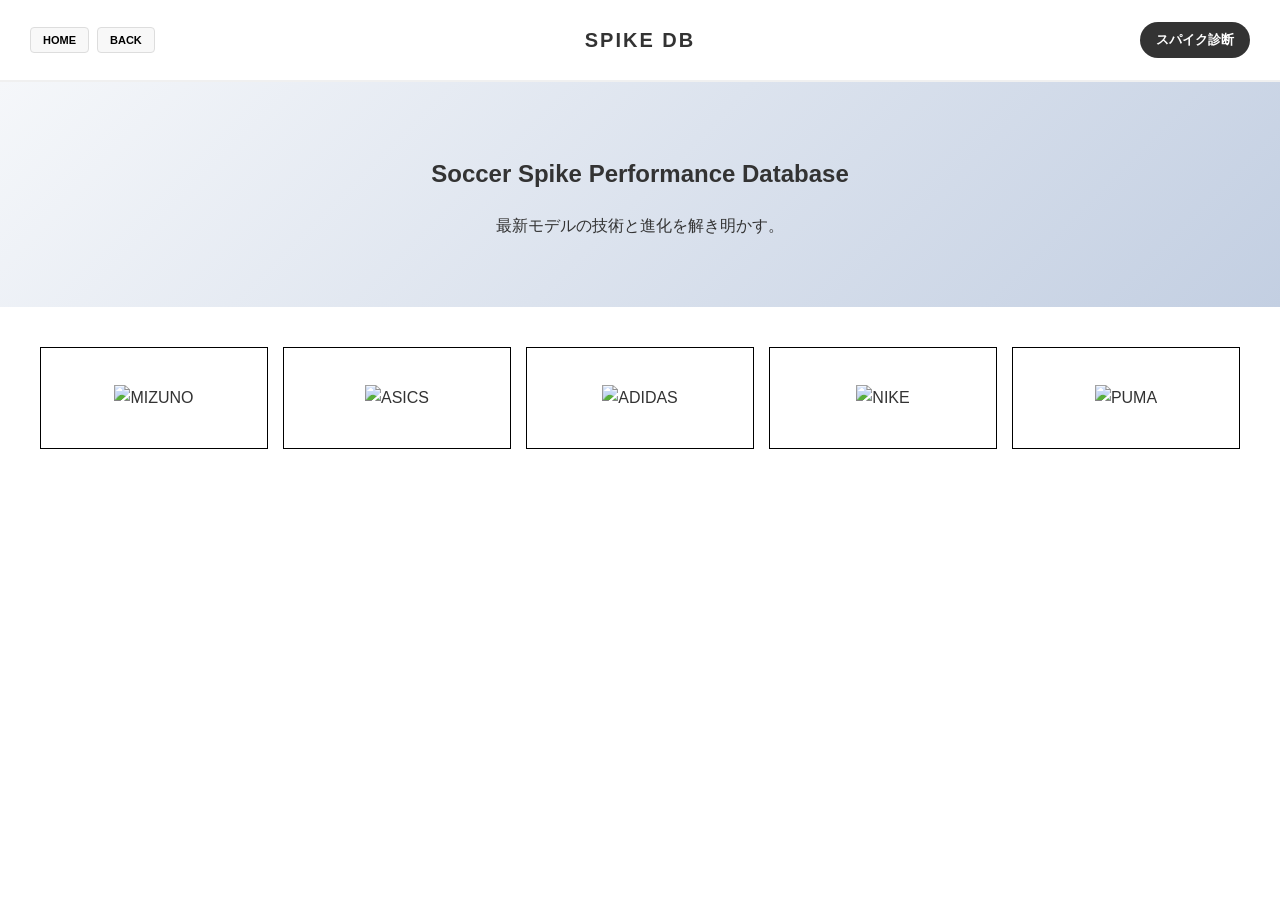
==== index.html @ 7b69a23e "Add files via upload" ====
<!DOCTYPE html>
<html lang="ja">
<head>
    <meta charset="UTF-8">
    <meta name="viewport" content="width=device-width, initial-scale=1.0">
    <title>Soccer Spike DB 2026</title>
    <link rel="stylesheet" href="style.css">
</head>
<body>

    <header>
        <div class="header-left">
            <button class="nav-icon-btn" onclick="showHome()">HOME</button>
            <button class="nav-icon-btn" onclick="goBack()">BACK</button>
        </div>
        <div class="logo" onclick="showHome()">SPIKE DB</div>
        <nav>
            <div class="diagnosis-button" onclick="alert('スパイク診断機能は準備中です')">スパイク診断</div>
        </nav>
    </header>

    <main id="main-container">
        <div id="home-view">
            <section class="hero">
                <div class="hero-content">
                    <h1>Soccer Spike Performance Database</h1>
                    <p>最新モデルの技術と進化を解き明かす。</p>
                </div>
            </section>
            <div class="selection-grid">
                <div class="brand-card" onclick="showBrandPage('Mizuno')">
                    <img src="image/mizuno_logo.png" alt="MIZUNO" class="brand-logo-img">
                </div>
                <div class="brand-card" onclick="showBrandPage('Asics')">
                    <img src="image/asics_logo.png" alt="ASICS" class="brand-logo-img">
                </div>
                <div class="brand-card" onclick="showBrandPage('Adidas')">
                    <img src="image/adidas_logo.png" alt="ADIDAS" class="brand-logo-img">
                </div>
                <div class="brand-card" onclick="showBrandPage('Nike')">
                    <img src="image/nike_logo.png" alt="NIKE" class="brand-logo-img">
                </div>
                <div class="brand-card" onclick="showBrandPage('Puma')">
                    <img src="image/puma_logo.png" alt="PUMA" class="brand-logo-img">
                </div>
            </div>
        </div>

        <div id="brand-view" style="display:none;">
            <div class="brand-header"><h2 id="brand-title"></h2></div>
            <div id="brand-content"></div>
        </div>

        <div id="detail-view" style="display:none;">
            <div class="detail-header"><h2 id="detail-title"></h2></div>
            <div class="detail-container">
                <div class="image-section">
                    <div class="main-img-wrapper">
                        <img id="main-spike-img" src="" alt="spike">
                    </div>
                    <div id="color-variants" class="color-dots"></div>

                    <div class="update-box">
                        <h4>Evolution <small>前作からの進化点</small></h4>
                        <ul id="spike-updates"></ul>
                    </div>
                </div>
                
                <div class="info-section">
                    <div class="chart-box">
                        <h3>Performance Chart</h3>
                        <div id="radar-chart-area"></div>
                    </div>
                    
                    <div class="specs-box">
                        <h3>Specifications</h3>
                        <table id="spike-specs-table"></table>
                    </div>

                    <div class="desc-box">
                        <h3>Product Analysis</h3>
                        <p id="spike-description"></p>
                        <div id="recommend-position" class="tag-container"></div>
                    </div>
                </div>
            </div>
        </div>
    </main>

    <div id="tech-modal" class="modal-overlay" style="display:none;" onclick="closePopup()">
        <div class="modal-content" onclick="event.stopPropagation()">
            <h3 id="modal-title"></h3>
            <p id="modal-desc"></p>
            <button class="modal-close-btn" onclick="closePopup()">Close</button>
        </div>
    </div>

    <script src="script.js"></script>
</body>
</html>
---- style.css ----
body { font-family: 'Helvetica Neue', Arial, sans-serif; margin: 0; background: #fff; color: #333; line-height: 1.6; }

header { 
    background: #fff; padding: 10px 30px; display: flex; justify-content: space-between; 
    align-items: center; border-bottom: 2px solid #f0f0f0; position: sticky; top: 0; z-index: 1000; height: 60px;
}
.header-left { display: flex; gap: 8px; }
.nav-icon-btn { background: #f8f8f8; border: 1px solid #ddd; padding: 6px 12px; border-radius: 4px; cursor: pointer; font-size: 11px; font-weight: bold; transition: 0.2s; }
.nav-icon-btn:hover { background: #333; color: #fff; }
.logo { font-size: 20px; font-weight: 900; letter-spacing: 2px; cursor: pointer; position: absolute; left: 50%; transform: translateX(-50%); }
.diagnosis-button { cursor: pointer; font-weight: bold; padding: 8px 16px; background: #333; color: #fff; border-radius: 20px; font-size: 13px; }

/* ヒーロー・グリッド */
.hero { height: 25vh; background: linear-gradient(135deg, #f5f7fa 0%, #c3cfe2 100%); display: flex; align-items: center; justify-content: center; text-align: center; }
.selection-grid { display: grid; grid-template-columns: repeat(5, 1fr); gap: 15px; padding: 40px 20px; max-width: 1200px; margin: 0 auto; }
.brand-card { height: 100px; border: 1px solid #000; display: flex; justify-content: center; align-items: center; cursor: pointer; transition: 0.3s; }
.brand-card:hover { transform: translateY(-3px); box-shadow: 0 5px 15px rgba(0,0,0,0.1); }
.brand-logo-img { max-width: 70%; max-height: 50px; object-fit: contain; }

/* 一覧 */
.series-section { padding: 30px; border-bottom: 1px solid #eee; }
.spike-scroll-wrapper { display: flex; overflow-x: auto; gap: 20px; padding: 10px 0; }
.spike-item { min-width: 200px; border: 1px solid #eee; padding: 15px; text-align: center; cursor: pointer; transition: 0.2s; }
.spike-item:hover { border-color: #000; }
.img-box { height: 120px; display: flex; align-items: center; justify-content: center; background: #fafafa; margin-bottom: 10px; }
.img-box img { max-width: 90%; max-height: 90%; }

/* 詳細ページレイアウト */
.detail-container { 
    display: grid; 
    grid-template-columns: 420px 1fr; 
    gap: 40px; 
    padding: 30px; 
    max-width: 1200px; 
    margin: 0 auto; 
}

.main-img-wrapper { 
    background: #fafafa; 
    border-radius: 8px; 
    padding: 20px; 
    border: 1px solid #eee; 
    display: flex; 
    justify-content: center; 
    align-items: center;
    aspect-ratio: 1 / 1; 
}
.main-img-wrapper img { max-width: 100%; max-height: 100%; object-fit: contain; }

.color-dots { display: flex; gap: 10px; margin-top: 15px; justify-content: center; }

/* 進化点ボックス */
.update-box {
    margin-top: 20px;
    padding: 15px;
    background: #fdfdfd;
    border: 1px dashed #ccc;
    border-radius: 4px;
}
.update-box h4 { margin: 0 0 10px 0; font-size: 14px; border-bottom: 1px solid #eee; padding-bottom: 5px; }
.update-box h4 small { color: #888; font-weight: normal; margin-left: 5px; }
#spike-updates { margin: 0; padding-left: 18px; font-size: 13px; color: #444; }

/* 情報セクション */
.info-section { display: flex; flex-direction: column; gap: 20px; }
.chart-box, .specs-box, .desc-box { background: #fff; padding: 20px; border-radius: 8px; border: 1px solid #eee; }

.chart-box { text-align: center; }
.radar-svg { width: 220px; height: 220px; overflow: visible; }

.specs-box h3, .desc-box h3 { font-size: 16px; margin: 0 0 15px 0; border-left: 4px solid #000; padding-left: 10px; }
.specs-box table { width: 100%; border-collapse: collapse; font-size: 13px; }
.specs-box th { text-align: left; padding: 10px; background: #fafafa; border-bottom: 1px solid #eee; width: 30%; color: #666; }
.specs-box td { padding: 10px; border-bottom: 1px solid #eee; font-weight: bold; }

.desc-box { font-size: 14px; color: #444; }
.tag-container { display: flex; gap: 8px; margin-top: 15px; flex-wrap: wrap; }
.tag { background: #000; color: #fff; padding: 4px 12px; border-radius: 15px; font-size: 11px; font-weight: bold; }

@media (max-width: 900px) {
    .detail-container { grid-template-columns: 1fr; }
    .main-img-wrapper { aspect-ratio: auto; height: 300px; }
}
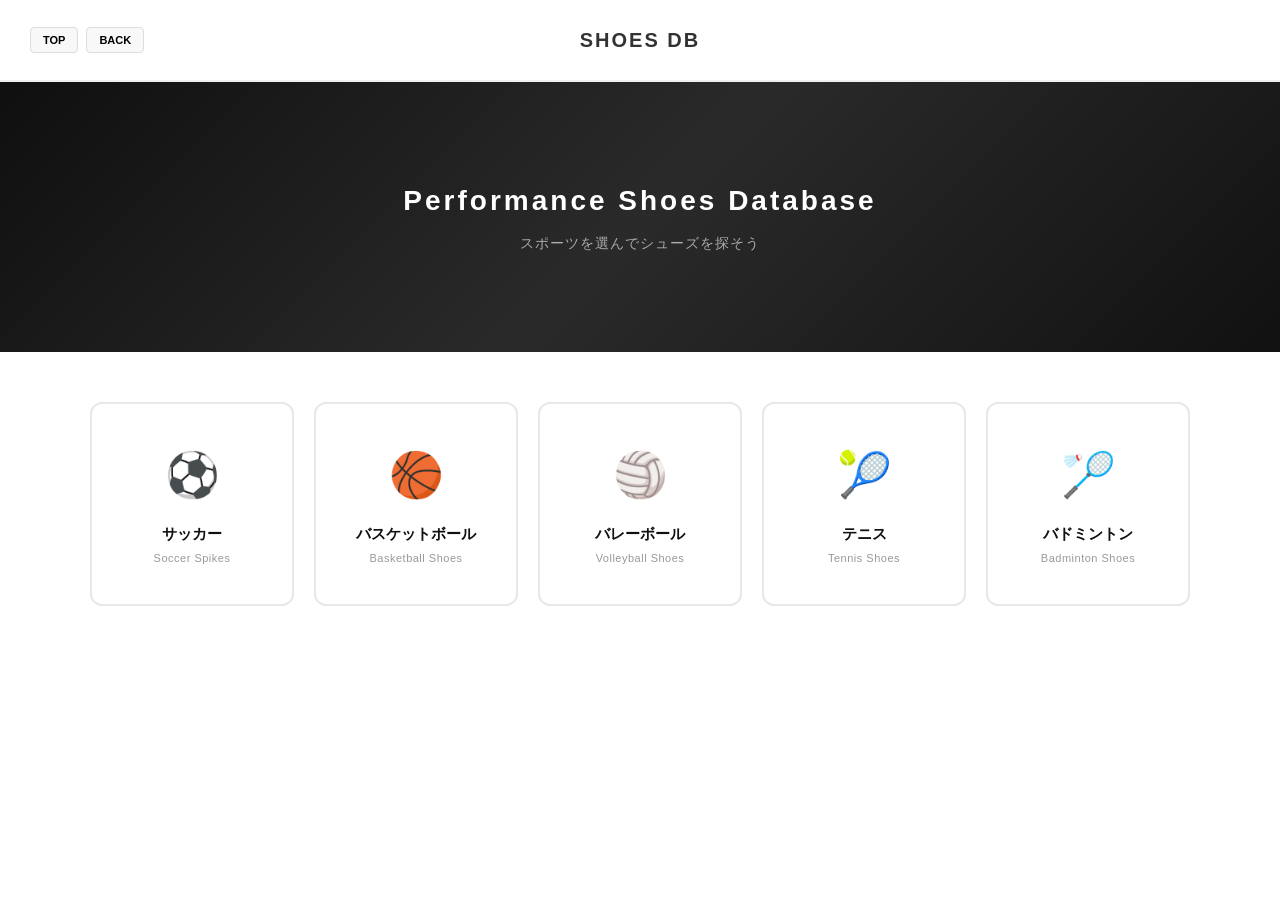
==== commit 8e789286: "Add files via upload" ====
--- a/index.html
+++ b/index.html
@@ -3,88 +3,108 @@
 <head>
     <meta charset="UTF-8">
     <meta name="viewport" content="width=device-width, initial-scale=1.0">
-    <title>Soccer Spike DB 2026</title>
+    <title>Shoes DB</title>
     <link rel="stylesheet" href="style.css">
 </head>
 <body>
 
     <header>
         <div class="header-left">
-            <button class="nav-icon-btn" onclick="showHome()">HOME</button>
+            <button class="nav-icon-btn" onclick="showTop()">TOP</button>
             <button class="nav-icon-btn" onclick="goBack()">BACK</button>
         </div>
-        <div class="logo" onclick="showHome()">SPIKE DB</div>
-        <nav>
-            <div class="diagnosis-button" onclick="alert('スパイク診断機能は準備中です')">スパイク診断</div>
-        </nav>
+        <div class="logo" onclick="showTop()">SHOES DB</div>
+        <div class="header-right"></div>
     </header>
 
     <main id="main-container">
-        <div id="home-view">
-            <section class="hero">
-                <div class="hero-content">
-                    <h1>Soccer Spike Performance Database</h1>
-                    <p>最新モデルの技術と進化を解き明かす。</p>
+
+        <!-- TOP: スポーツ選択 -->
+        <div id="top-view">
+            <section class="top-hero">
+                <div class="top-hero-content">
+                    <h1>Performance Shoes Database</h1>
+                    <p>スポーツを選んでシューズを探そう</p>
                 </div>
             </section>
-            <div class="selection-grid">
-                <div class="brand-card" onclick="showBrandPage('Mizuno')">
-                    <img src="image/mizuno_logo.png" alt="MIZUNO" class="brand-logo-img">
+            <div class="sport-grid">
+                <div class="sport-card" onclick="showSportHome('soccer')">
+                    <div class="sport-icon">⚽</div>
+                    <div class="sport-label">サッカー</div>
+                    <div class="sport-sub">Soccer Spikes</div>
                 </div>
-                <div class="brand-card" onclick="showBrandPage('Asics')">
-                    <img src="image/asics_logo.png" alt="ASICS" class="brand-logo-img">
+                <div class="sport-card" onclick="showSportHome('basketball')">
+                    <div class="sport-icon">🏀</div>
+                    <div class="sport-label">バスケットボール</div>
+                    <div class="sport-sub">Basketball Shoes</div>
                 </div>
-                <div class="brand-card" onclick="showBrandPage('Adidas')">
-                    <img src="image/adidas_logo.png" alt="ADIDAS" class="brand-logo-img">
+                <div class="sport-card" onclick="showSportHome('volleyball')">
+                    <div class="sport-icon">🏐</div>
+                    <div class="sport-label">バレーボール</div>
+                    <div class="sport-sub">Volleyball Shoes</div>
                 </div>
-                <div class="brand-card" onclick="showBrandPage('Nike')">
-                    <img src="image/nike_logo.png" alt="NIKE" class="brand-logo-img">
+                <div class="sport-card" onclick="showSportHome('tennis')">
+                    <div class="sport-icon">🎾</div>
+                    <div class="sport-label">テニス</div>
+                    <div class="sport-sub">Tennis Shoes</div>
                 </div>
-                <div class="brand-card" onclick="showBrandPage('Puma')">
-                    <img src="image/puma_logo.png" alt="PUMA" class="brand-logo-img">
+                <div class="sport-card" onclick="showSportHome('badminton')">
+                    <div class="sport-icon">🏸</div>
+                    <div class="sport-label">バドミントン</div>
+                    <div class="sport-sub">Badminton Shoes</div>
                 </div>
             </div>
         </div>
 
+        <!-- SPORT HOME: ブランド選択 -->
+        <div id="sport-home-view" style="display:none;">
+            <section class="sport-hero" id="sport-hero-banner">
+                <div class="hero-content">
+                    <h1 id="sport-hero-title"></h1>
+                    <p id="sport-hero-sub"></p>
+                </div>
+            </section>
+            <div class="selection-grid" id="brand-grid"></div>
+        </div>
+
+        <!-- BRAND: シリーズ一覧 -->
         <div id="brand-view" style="display:none;">
             <div class="brand-header"><h2 id="brand-title"></h2></div>
             <div id="brand-content"></div>
         </div>
 
+        <!-- DETAIL: シューズ詳細 -->
         <div id="detail-view" style="display:none;">
             <div class="detail-header"><h2 id="detail-title"></h2></div>
             <div class="detail-container">
                 <div class="image-section">
                     <div class="main-img-wrapper">
-                        <img id="main-spike-img" src="" alt="spike">
+                        <img id="main-shoe-img" src="" alt="shoe">
                     </div>
                     <div id="color-variants" class="color-dots"></div>
-
                     <div class="update-box">
                         <h4>Evolution <small>前作からの進化点</small></h4>
-                        <ul id="spike-updates"></ul>
+                        <ul id="shoe-updates"></ul>
                     </div>
                 </div>
-                
                 <div class="info-section">
                     <div class="chart-box">
                         <h3>Performance Chart</h3>
                         <div id="radar-chart-area"></div>
                     </div>
-                    
                     <div class="specs-box">
                         <h3>Specifications</h3>
-                        <table id="spike-specs-table"></table>
+                        <table id="shoe-specs-table"></table>
                     </div>
-
                     <div class="desc-box">
                         <h3>Product Analysis</h3>
-                        <p id="spike-description"></p>
-                        <div id="recommend-position" class="tag-container"></div>
+                        <p id="shoe-description"></p>
+                        <div id="recommend-tags" class="tag-container"></div>
                     </div>
                 </div>
             </div>
         </div>
+
     </main>
 
     <div id="tech-modal" class="modal-overlay" style="display:none;" onclick="closePopup()">
--- a/style.css
+++ b/style.css
@@ -1,23 +1,62 @@
+/* ===== BASE ===== */
 body { font-family: 'Helvetica Neue', Arial, sans-serif; margin: 0; background: #fff; color: #333; line-height: 1.6; }
 
-header { 
-    background: #fff; padding: 10px 30px; display: flex; justify-content: space-between; 
+/* ===== HEADER ===== */
+header {
+    background: #fff; padding: 10px 30px; display: flex; justify-content: space-between;
     align-items: center; border-bottom: 2px solid #f0f0f0; position: sticky; top: 0; z-index: 1000; height: 60px;
 }
 .header-left { display: flex; gap: 8px; }
+.header-right { width: 120px; }
 .nav-icon-btn { background: #f8f8f8; border: 1px solid #ddd; padding: 6px 12px; border-radius: 4px; cursor: pointer; font-size: 11px; font-weight: bold; transition: 0.2s; }
 .nav-icon-btn:hover { background: #333; color: #fff; }
 .logo { font-size: 20px; font-weight: 900; letter-spacing: 2px; cursor: pointer; position: absolute; left: 50%; transform: translateX(-50%); }
-.diagnosis-button { cursor: pointer; font-weight: bold; padding: 8px 16px; background: #333; color: #fff; border-radius: 20px; font-size: 13px; }
 
-/* ヒーロー・グリッド */
-.hero { height: 25vh; background: linear-gradient(135deg, #f5f7fa 0%, #c3cfe2 100%); display: flex; align-items: center; justify-content: center; text-align: center; }
+/* ===== TOP: スポーツ選択 ===== */
+.top-hero {
+    height: 30vh; min-height: 180px;
+    background: linear-gradient(135deg, #0f0f0f 0%, #2a2a2a 50%, #111 100%);
+    display: flex; align-items: center; justify-content: center; text-align: center;
+}
+.top-hero-content h1 { color: #fff; font-size: 28px; font-weight: 900; letter-spacing: 3px; margin: 0 0 8px; }
+.top-hero-content p { color: #aaa; font-size: 14px; margin: 0; letter-spacing: 1px; }
+
+.sport-grid {
+    display: grid; grid-template-columns: repeat(5, 1fr); gap: 20px;
+    padding: 50px 40px; max-width: 1100px; margin: 0 auto;
+}
+.sport-card {
+    border: 2px solid #e8e8e8; border-radius: 12px; padding: 36px 20px;
+    text-align: center; cursor: pointer; transition: 0.25s; background: #fff;
+}
+.sport-card:hover { border-color: #111; transform: translateY(-4px); box-shadow: 0 8px 24px rgba(0,0,0,0.1); }
+.sport-icon { font-size: 44px; margin-bottom: 12px; }
+.sport-label { font-size: 15px; font-weight: 900; color: #111; margin-bottom: 4px; }
+.sport-sub { font-size: 11px; color: #999; letter-spacing: 0.5px; }
+
+/* ===== SPORT HERO ===== */
+.sport-hero {
+    height: 22vh; min-height: 140px;
+    background: linear-gradient(135deg, #f5f7fa 0%, #c3cfe2 100%);
+    display: flex; align-items: center; justify-content: center; text-align: center;
+}
+.sport-hero.soccer   { background: linear-gradient(135deg, #1a472a 0%, #2d6a4f 100%); }
+.sport-hero.basketball { background: linear-gradient(135deg, #c45000 0%, #e8741a 100%); }
+.sport-hero.volleyball { background: linear-gradient(135deg, #1a3a6e 0%, #2d5fa0 100%); }
+.sport-hero.tennis   { background: linear-gradient(135deg, #5a7a00 0%, #8ab800 100%); }
+.sport-hero.badminton { background: linear-gradient(135deg, #6a006a 0%, #a000a0 100%); }
+.hero-content h1 { color: #fff; font-size: 26px; font-weight: 900; letter-spacing: 2px; margin: 0 0 6px; }
+.hero-content p  { color: rgba(255,255,255,0.75); font-size: 13px; margin: 0; }
+
+/* ===== BRAND GRID ===== */
 .selection-grid { display: grid; grid-template-columns: repeat(5, 1fr); gap: 15px; padding: 40px 20px; max-width: 1200px; margin: 0 auto; }
 .brand-card { height: 100px; border: 1px solid #000; display: flex; justify-content: center; align-items: center; cursor: pointer; transition: 0.3s; }
 .brand-card:hover { transform: translateY(-3px); box-shadow: 0 5px 15px rgba(0,0,0,0.1); }
 .brand-logo-img { max-width: 70%; max-height: 50px; object-fit: contain; }
 
-/* 一覧 */
+/* ===== BRAND LIST ===== */
+.brand-header { padding: 30px 40px 10px 120px; border-bottom: 1px solid #eee; max-width: 1200px; margin: 0 auto; }
+.brand-header h2 { font-size: 24px; margin: 0; }
 .series-section { padding: 30px; border-bottom: 1px solid #eee; }
 .spike-scroll-wrapper { display: flex; overflow-x: auto; gap: 20px; padding: 10px 0; }
 .spike-item { min-width: 200px; border: 1px solid #eee; padding: 15px; text-align: center; cursor: pointer; transition: 0.2s; }
@@ -25,59 +64,50 @@
 .img-box { height: 120px; display: flex; align-items: center; justify-content: center; background: #fafafa; margin-bottom: 10px; }
 .img-box img { max-width: 90%; max-height: 90%; }
 
-/* 詳細ページレイアウト */
-.detail-container { 
-    display: grid; 
-    grid-template-columns: 420px 1fr; 
-    gap: 40px; 
-    padding: 30px; 
-    max-width: 1200px; 
-    margin: 0 auto; 
-}
-
-.main-img-wrapper { 
-    background: #fafafa; 
-    border-radius: 8px; 
-    padding: 20px; 
-    border: 1px solid #eee; 
-    display: flex; 
-    justify-content: center; 
-    align-items: center;
-    aspect-ratio: 1 / 1; 
-}
+/* ===== DETAIL ===== */
+.detail-header { padding: 30px 40px 10px 120px; border-bottom: 1px solid #eee; max-width: 1200px; margin: 0 auto; }
+.detail-header h2 { font-size: 22px; margin: 0; }
+.detail-container { display: grid; grid-template-columns: 420px 1fr; gap: 40px; padding: 30px; max-width: 1200px; margin: 0 auto; }
+.main-img-wrapper { background: #fafafa; border-radius: 8px; padding: 20px; border: 1px solid #eee; display: flex; justify-content: center; align-items: center; aspect-ratio: 1 / 1; }
 .main-img-wrapper img { max-width: 100%; max-height: 100%; object-fit: contain; }
-
 .color-dots { display: flex; gap: 10px; margin-top: 15px; justify-content: center; }
-
-/* 進化点ボックス */
-.update-box {
-    margin-top: 20px;
-    padding: 15px;
-    background: #fdfdfd;
-    border: 1px dashed #ccc;
-    border-radius: 4px;
-}
+.update-box { margin-top: 20px; padding: 15px; background: #fdfdfd; border: 1px dashed #ccc; border-radius: 4px; }
 .update-box h4 { margin: 0 0 10px 0; font-size: 14px; border-bottom: 1px solid #eee; padding-bottom: 5px; }
 .update-box h4 small { color: #888; font-weight: normal; margin-left: 5px; }
-#spike-updates { margin: 0; padding-left: 18px; font-size: 13px; color: #444; }
-
-/* 情報セクション */
+#shoe-updates { margin: 0; padding-left: 18px; font-size: 13px; color: #444; }
 .info-section { display: flex; flex-direction: column; gap: 20px; }
 .chart-box, .specs-box, .desc-box { background: #fff; padding: 20px; border-radius: 8px; border: 1px solid #eee; }
-
 .chart-box { text-align: center; }
-.radar-svg { width: 220px; height: 220px; overflow: visible; }
-
-.specs-box h3, .desc-box h3 { font-size: 16px; margin: 0 0 15px 0; border-left: 4px solid #000; padding-left: 10px; }
+.chart-box h3, .specs-box h3, .desc-box h3 { font-size: 16px; margin: 0 0 15px 0; border-left: 4px solid #000; padding-left: 10px; }
 .specs-box table { width: 100%; border-collapse: collapse; font-size: 13px; }
 .specs-box th { text-align: left; padding: 10px; background: #fafafa; border-bottom: 1px solid #eee; width: 30%; color: #666; }
 .specs-box td { padding: 10px; border-bottom: 1px solid #eee; font-weight: bold; }
-
 .desc-box { font-size: 14px; color: #444; }
 .tag-container { display: flex; gap: 8px; margin-top: 15px; flex-wrap: wrap; }
 .tag { background: #000; color: #fff; padding: 4px 12px; border-radius: 15px; font-size: 11px; font-weight: bold; }
 
+/* ===== TECH LINK ===== */
+.tech-link {
+    color: #1a6fc4; text-decoration: underline; cursor: pointer; font-weight: bold;
+}
+.tech-link:hover { color: #0d4a8a; }
+
+/* ===== MODAL ===== */
+.modal-overlay { position: fixed; top: 0; left: 0; width: 100%; height: 100%; background: rgba(0,0,0,0.7); display: flex; align-items: center; justify-content: center; z-index: 2000; padding: 20px; box-sizing: border-box; }
+.modal-content { background: #fff; padding: 30px; border-radius: 8px; max-width: 500px; width: 100%; text-align: left; box-shadow: 0 10px 40px rgba(0,0,0,0.3); }
+.modal-content h3 { margin: 0 0 16px; font-size: 18px; border-left: 4px solid #1a6fc4; padding-left: 10px; color: #111; }
+.modal-content p { margin: 0 0 20px; font-size: 14px; line-height: 1.7; color: #444; }
+.modal-close-btn { display: block; width: 100%; padding: 10px; background: #111; color: #fff; border: none; border-radius: 4px; cursor: pointer; font-size: 14px; font-weight: bold; letter-spacing: 1px; }
+
+/* ===== RESPONSIVE ===== */
 @media (max-width: 900px) {
+    .sport-grid { grid-template-columns: repeat(3, 1fr); padding: 30px 16px; }
+    .selection-grid { grid-template-columns: repeat(3, 1fr); }
     .detail-container { grid-template-columns: 1fr; }
-    .main-img-wrapper { aspect-ratio: auto; height: 300px; }
+    .main-img-wrapper { aspect-ratio: auto; height: 280px; }
+    .brand-header, .detail-header { padding-left: 20px; }
+}
+@media (max-width: 580px) {
+    .sport-grid { grid-template-columns: repeat(2, 1fr); }
+    .selection-grid { grid-template-columns: repeat(2, 1fr); }
 }
